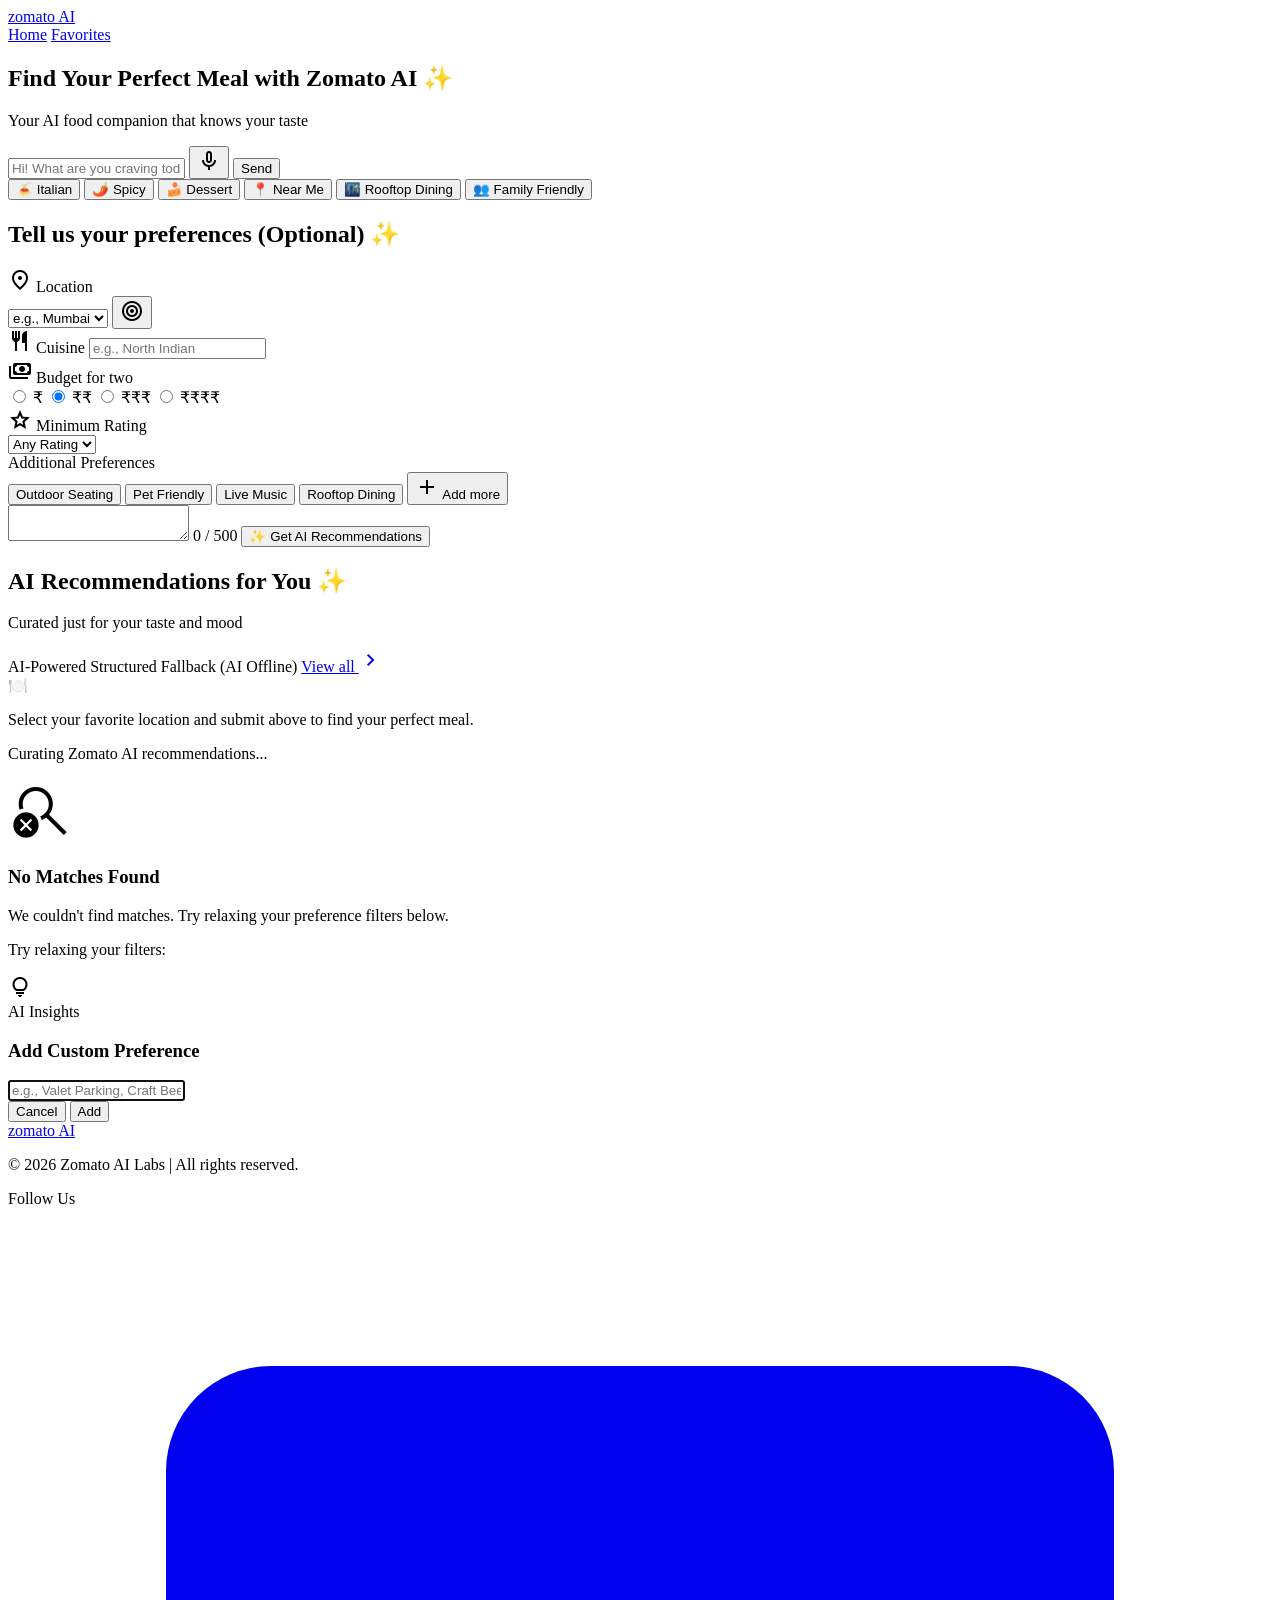
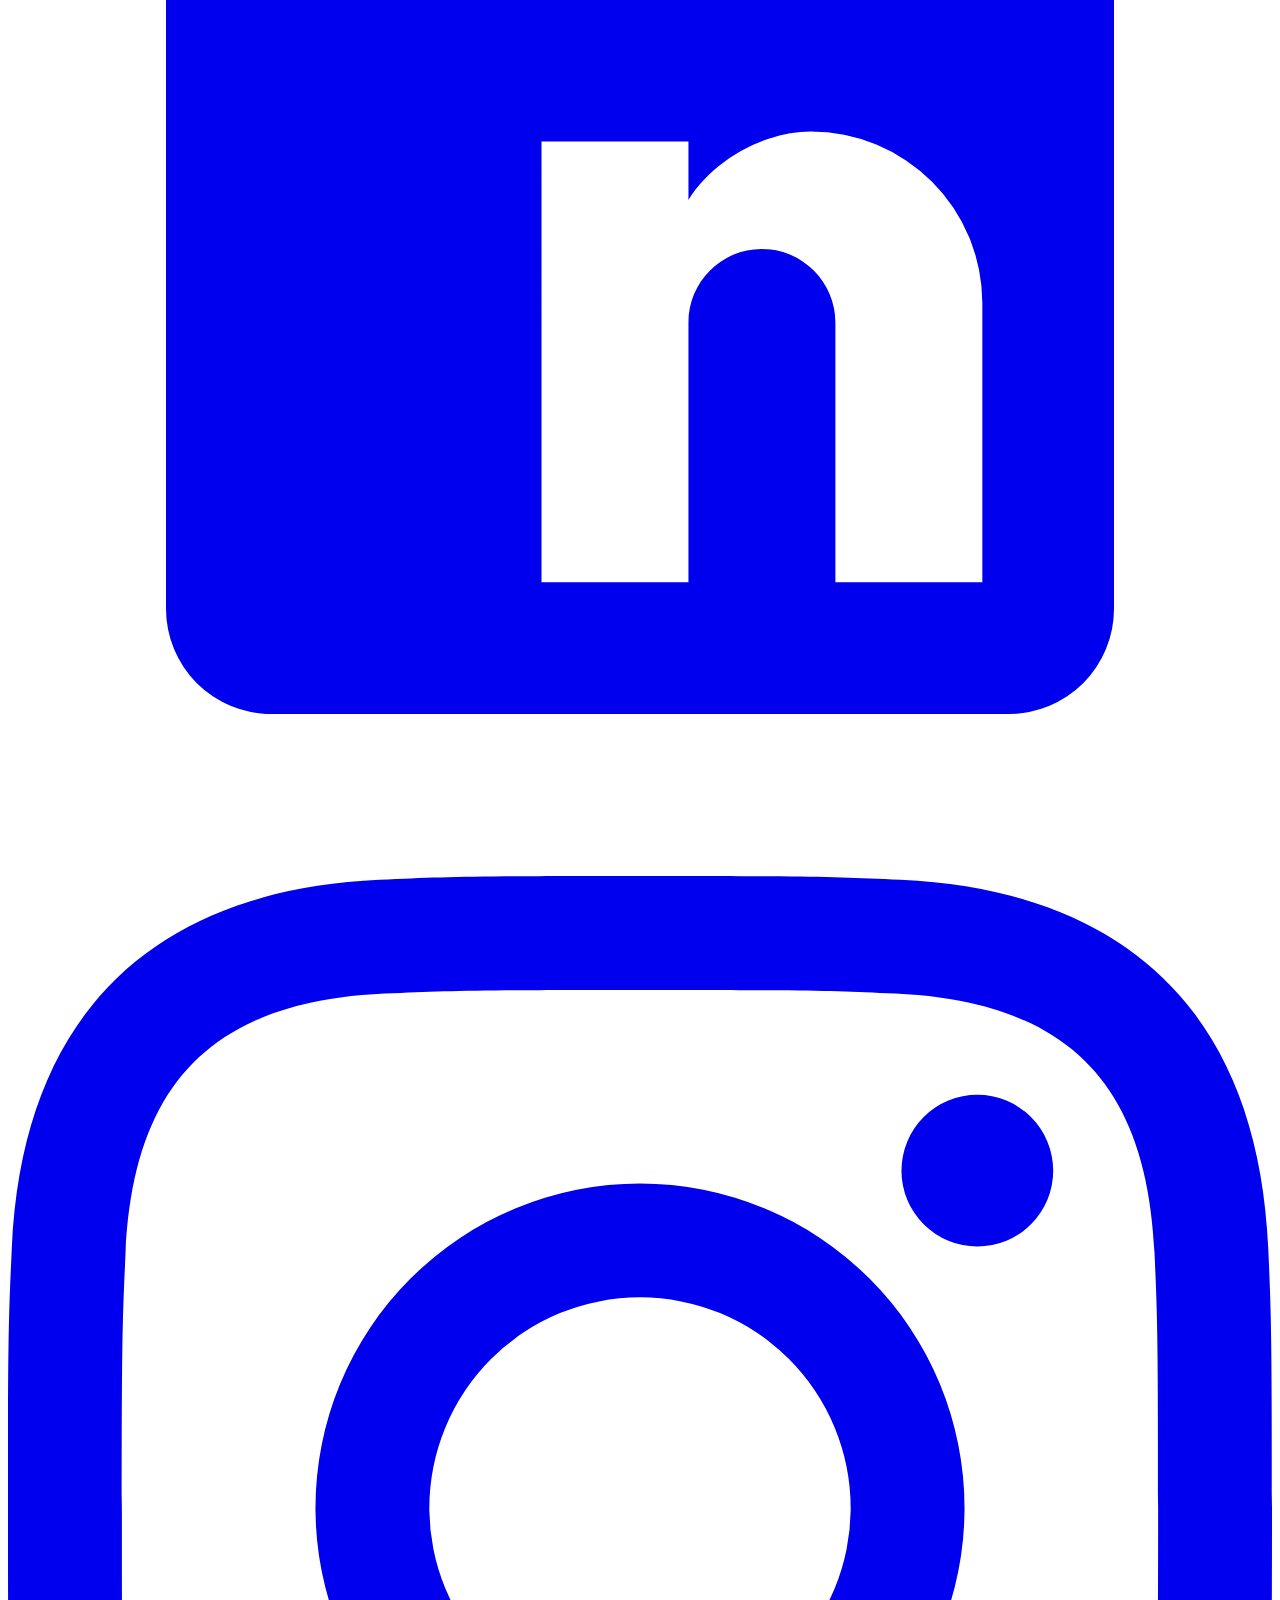
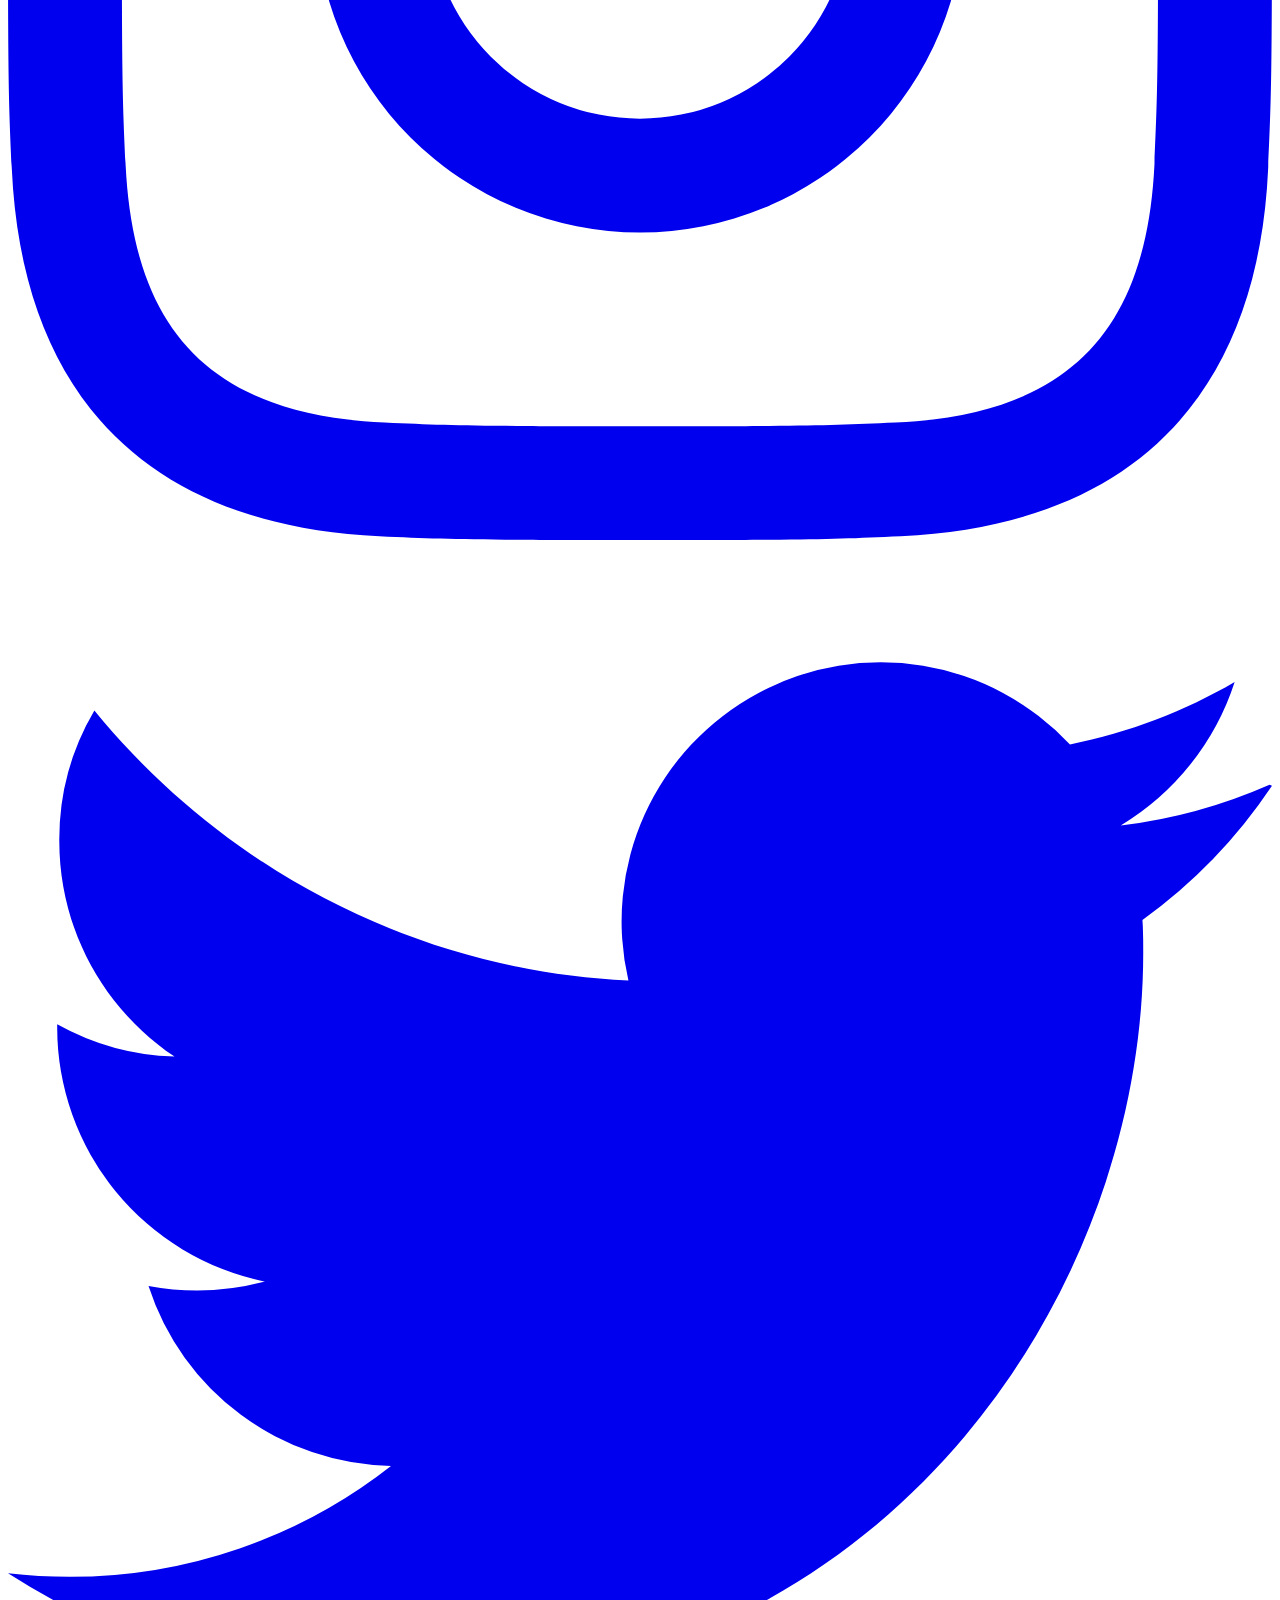
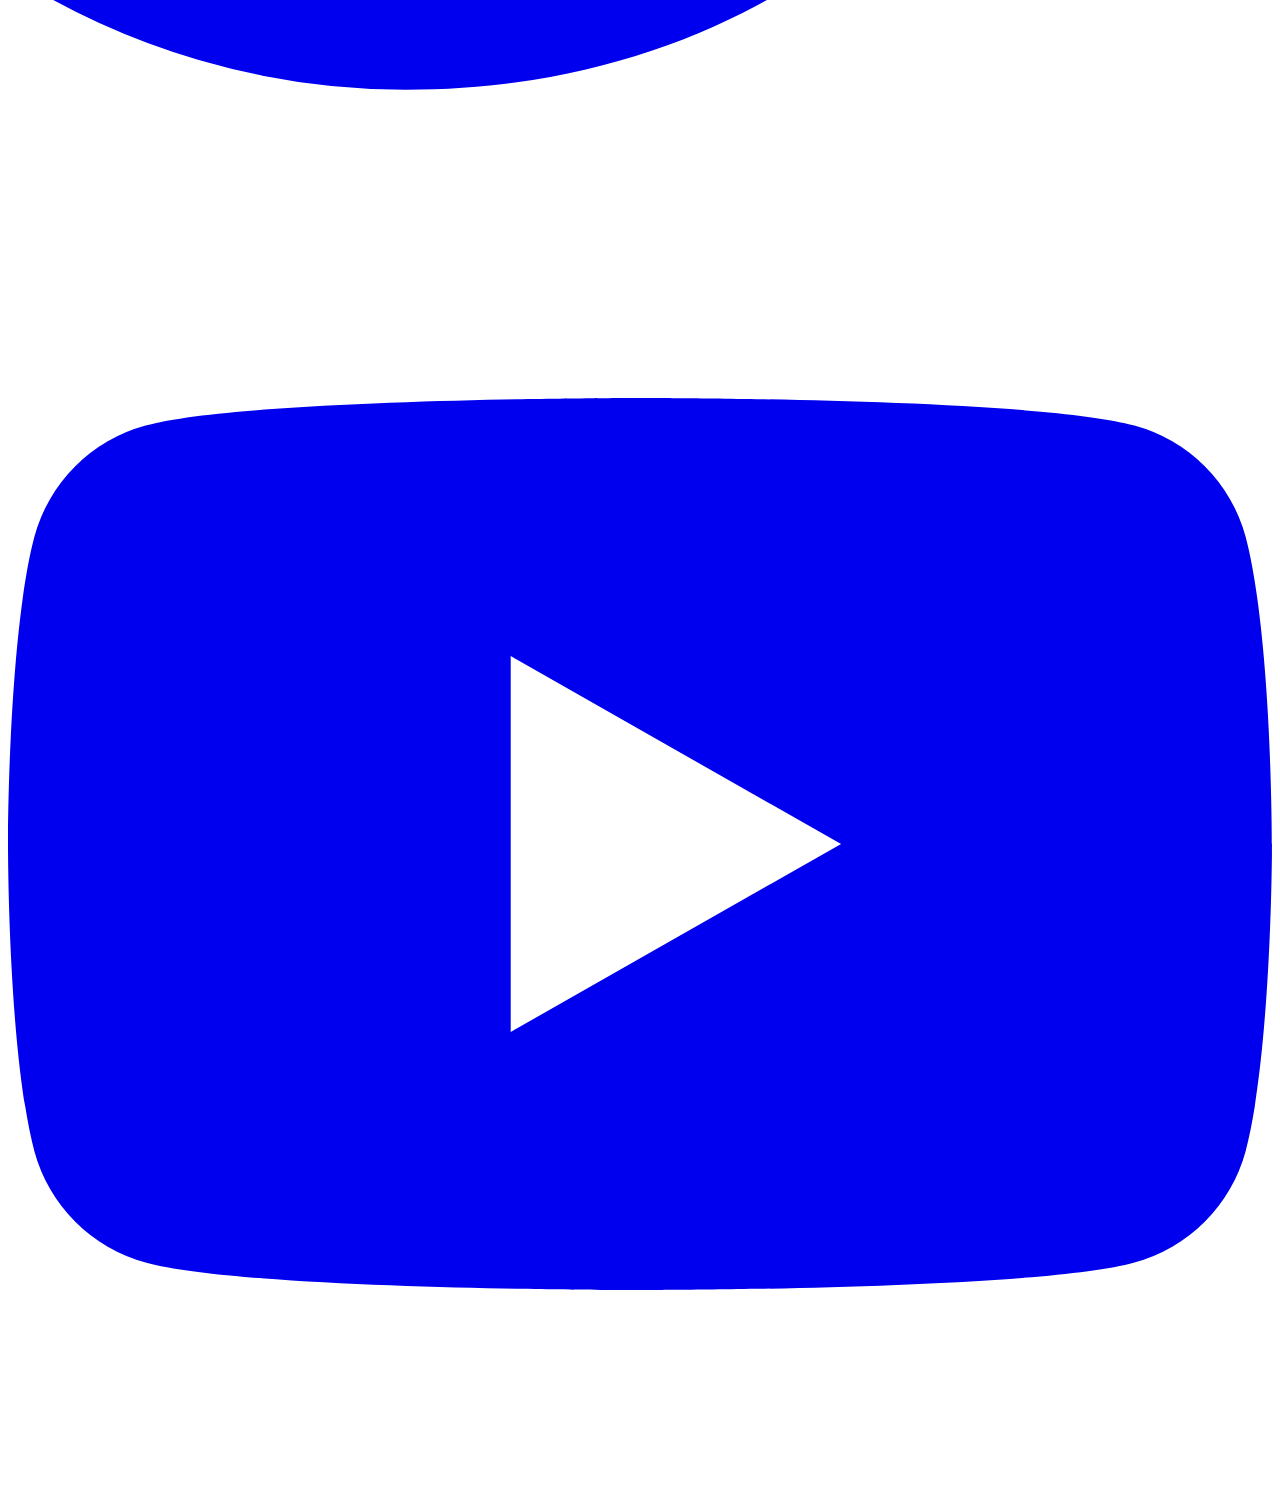
==== phase7/templates/index.html @ 95ca5412 "feat: implement premium Zomato AI landing page and Streamlit deployment" ====
<!DOCTYPE html>
<html lang="en">
<head>
    <meta charset="UTF-8">
    <meta name="viewport" content="width=device-width, initial-scale=1.0">
    <title>Zomato AI - Find Your Perfect Meal</title>
    <meta name="description" content="Discover the best dining spots with Zomato AI. Tailored matches using Hugging Face Zomato dataset and Gemini intelligence.">
    <!-- Google Fonts: Inter & Outfit -->
    <link rel="preconnect" href="https://fonts.googleapis.com">
    <link rel="preconnect" href="https://fonts.gstatic.com" crossorigin>
    <link href="https://fonts.googleapis.com/css2?family=Inter:wght@300;400;500;600;700&family=Outfit:wght@300;400;500;600;700&display=swap" rel="stylesheet">
    <!-- Google Material Symbols Outlined -->
    <link href="https://fonts.googleapis.com/css2?family=Material+Symbols+Outlined:opsz,wght,FILL,GRAD@20..48,100..700,0..1,-50..200&display=swap" rel="stylesheet">
    <!-- Main Stylesheet -->
    <link rel="stylesheet" href="/static/css/style.css">
</head>
<body>
    <!-- Top Navbar -->
    <nav class="top-navbar">
        <div class="nav-container">
            <a href="#" class="brand">
                <span class="brand-zomato">zomato</span>
                <span class="brand-ai">AI</span>
            </a>
            <div class="nav-links">
                <a href="#" class="nav-link active">Home</a>
                <a href="#" class="nav-link">Favorites</a>
            </div>
            <!-- Empty placeholder to balance flex row -->
            <div style="width: 80px;"></div>
        </div>
    </nav>

    <!-- Full-width Hero Banner Section -->
    <section class="hero-banner">
        <div class="hero-overlay"></div>
        <div class="hero-content-wrapper">
            <h1 class="hero-title">Find Your Perfect Meal with Zomato AI ✨</h1>
            <p class="hero-subtitle">Your AI food companion that knows your taste</p>
            
            <!-- Conversational Search Bar -->
            <div class="conversational-search-bar">
                <input type="text" id="conversational-search-input" placeholder="Hi! What are you craving today?" aria-label="Craving Search">
                <button type="button" class="mic-btn" aria-label="Voice Search">
                    <span class="material-symbols-outlined">mic</span>
                </button>
                <button type="button" id="conversational-search-send" class="send-btn">
                    <span>Send</span>
                </button>
            </div>

            <!-- Quick Preference Chips -->
            <div class="quick-preference-chips">
                <button type="button" class="quick-chip" data-value="Italian" data-cuisine="Italian">🍝 Italian</button>
                <button type="button" class="quick-chip" data-value="Spicy" data-context="Spicy">🌶️ Spicy</button>
                <button type="button" class="quick-chip" data-value="Dessert" data-cuisine="Desserts">🍰 Dessert</button>
                <button type="button" class="quick-chip" data-value="Near Me" id="near-me-chip">📍 Near Me</button>
                <button type="button" class="quick-chip" data-value="Rooftop Dining" data-context="Rooftop Dining">🌃 Rooftop Dining</button>
                <button type="button" class="quick-chip" data-value="Family Friendly" data-context="Family Friendly">👥 Family Friendly</button>
            </div>
        </div>
    </section>

    <!-- Main Container -->
    <div class="app-container">
        <!-- Floating Preference Card -->
        <section class="floating-preference-card shadow-soft">
            <h2 class="card-title">Tell us your preferences <span class="optional-text">(Optional)</span> <span class="sparkle-pink">✨</span></h2>
            
            <form id="preferences-form" novalidate>
                <!-- Form Grid Row 1 -->
                <div class="form-grid-row">
                    <!-- Location Selector -->
                    <div class="form-field">
                        <label for="location-select">
                            <span class="material-symbols-outlined label-icon">location_on</span>
                            Location
                        </label>
                        <div class="input-wrapper-icon">
                            <select id="location-select" name="location" required>
                                <option value="" disabled selected>e.g., Mumbai</option>
                            </select>
                            <button type="button" id="geo-location-btn" class="geo-btn" title="Use Current Location">
                                <span class="material-symbols-outlined">target</span>
                            </button>
                        </div>
                    </div>

                    <!-- Cuisine Type -->
                    <div class="form-field">
                        <label for="cuisine-input">
                            <span class="material-symbols-outlined label-icon">restaurant</span>
                            Cuisine
                        </label>
                        <input type="text" id="cuisine-input" name="cuisine" placeholder="e.g., North Indian" list="cuisines-list">
                        <datalist id="cuisines-list">
                            <option value="North Indian">
                            <option value="Chinese">
                            <option value="South Indian">
                            <option value="Fast Food">
                            <option value="Italian">
                            <option value="Continental">
                            <option value="Desserts">
                            <option value="Cafe">
                            <option value="Beverages">
                            <option value="Biryani">
                            <option value="Bakery">
                        </datalist>
                    </div>

                    <!-- Budget for two -->
                    <div class="form-field">
                        <label>
                            <span class="material-symbols-outlined label-icon">payments</span>
                            Budget for two
                        </label>
                        <div class="budget-pills-row" role="radiogroup" aria-required="true" id="budget-group">
                            <label class="budget-pill-label">
                                <input type="radio" id="budget-low" name="budget" value="low">
                                <span class="budget-pill-btn">₹</span>
                            </label>
                            <label class="budget-pill-label">
                                <input type="radio" id="budget-medium" name="budget" value="medium" checked>
                                <span class="budget-pill-btn">₹₹</span>
                            </label>
                            <label class="budget-pill-label">
                                <input type="radio" id="budget-high" name="budget" value="high">
                                <span class="budget-pill-btn">₹₹₹</span>
                            </label>
                            <label class="budget-pill-label">
                                <input type="radio" id="budget-high-max" name="budget" value="high">
                                <span class="budget-pill-btn">₹₹₹₹</span>
                            </label>
                        </div>
                    </div>

                    <!-- Minimum Rating -->
                    <div class="form-field">
                        <label for="rating-select">
                            <span class="material-symbols-outlined label-icon">star</span>
                            Minimum Rating
                        </label>
                        <div class="select-wrapper">
                            <select id="rating-select" name="min_rating">
                                <option value="0.0" selected>Any Rating</option>
                                <option value="3.0">3.0+ ★</option>
                                <option value="3.5">3.5+ ★</option>
                                <option value="4.0">4.0+ ★</option>
                                <option value="4.5">4.5+ ★</option>
                            </select>
                        </div>
                    </div>
                </div>

                <!-- Form Grid Row 2: Additional Preferences and Submit -->
                <div class="form-flex-row">
                    <div class="additional-pref-section">
                        <label>Additional Preferences</label>
                        <div class="pref-chips-row" id="pref-chips-container">
                            <button type="button" class="pref-chip-btn" data-value="outdoor seating">Outdoor Seating</button>
                            <button type="button" class="pref-chip-btn" data-value="pet friendly">Pet Friendly</button>
                            <button type="button" class="pref-chip-btn" data-value="live music">Live Music</button>
                            <button type="button" class="pref-chip-btn" data-value="rooftop">Rooftop Dining</button>
                            <button type="button" class="pref-chip-btn add-more-btn" id="add-more-chip-btn">
                                <span class="material-symbols-outlined">add</span> Add more
                            </button>
                        </div>
                    </div>
                    
                    <div class="form-submit-section">
                        <!-- Keep a hidden context-textarea for app.js character counter and context sync -->
                        <textarea id="context-textarea" name="additional_context" class="hidden"></textarea>
                        <span id="char-counter" class="hidden">0 / 500</span>

                        <button type="submit" id="submit-btn" class="btn-recommend">
                            <span class="btn-text">✨ Get AI Recommendations</span>
                            <span class="spinner hidden"></span>
                        </button>
                    </div>
                </div>
            </form>
        </section>

        <!-- Recommendations Results Section -->
        <section class="results-section" aria-labelledby="results-title">
            <div class="results-header">
                <div class="results-header-titles">
                    <h2 id="results-title" class="section-title">AI Recommendations for You ✨</h2>
                    <p class="section-subtitle-text">Curated just for your taste and mood</p>
                </div>
                <div class="results-header-actions">
                    <span id="ai-badge" class="badge badge-ai hidden">AI-Powered</span>
                    <span id="fallback-badge" class="badge badge-fallback hidden">Structured Fallback (AI Offline)</span>
                    <a href="#" class="view-all-link">View all <span class="material-symbols-outlined">chevron_right</span></a>
                </div>
            </div>

            <!-- Initial State / Loading / Error -->
            <div id="results-placeholder" class="placeholder-box">
                <div class="placeholder-icon">🍽️</div>
                <p>Select your favorite location and submit above to find your perfect meal.</p>
            </div>

            <div id="results-loading" class="placeholder-box hidden">
                <div class="loading-animation">
                    <div class="circle"></div>
                    <div class="circle"></div>
                    <div class="circle"></div>
                </div>
                <p class="loading-status">Curating Zomato AI recommendations...</p>
            </div>

            <div id="results-error" class="placeholder-box error-box hidden">
                <div class="placeholder-illustration">
                    <span class="material-symbols-outlined text-primary" style="font-size: 64px;">search_off</span>
                </div>
                <h3 class="error-title">No Matches Found</h3>
                <p id="error-message">We couldn't find matches. Try relaxing your preference filters below.</p>
                <div id="relaxation-suggestions-container" class="hidden">
                    <p class="suggestions-lead">Try relaxing your filters:</p>
                    <div id="relaxation-suggestions-list" class="suggestions-grid"></div>
                </div>
            </div>

            <!-- Results Content -->
            <div id="results-content" class="hidden">
                <div id="summary-card" class="summary-card glassmorphism">
                    <div class="summary-icon-box">
                        <span class="material-symbols-outlined summary-icon">lightbulb</span>
                    </div>
                    <div class="summary-text-container">
                        <span class="summary-tag">AI Insights</span>
                        <p id="summary-text"></p>
                    </div>
                </div>
                <div id="cards-container" class="cards-grid-2col"></div>
            </div>
        </section>
    </div>

    <!-- Modal for adding custom tags -->
    <div id="custom-tag-modal" class="modal-overlay hidden">
        <div class="modal-card">
            <h3>Add Custom Preference</h3>
            <input type="text" id="custom-tag-input" placeholder="e.g., Valet Parking, Craft Beer" autofocus>
            <div class="modal-actions">
                <button type="button" id="modal-cancel-btn" class="modal-btn">Cancel</button>
                <button type="button" id="modal-add-btn" class="modal-btn btn-primary-color">Add</button>
            </div>
        </div>
    </div>

    <!-- Footer -->
    <footer class="app-footer">
        <div class="footer-container">
            <div class="footer-left">
                <a href="#" class="brand">
                    <span class="brand-zomato">zomato</span>
                    <span class="brand-ai">AI</span>
                </a>
                <p class="copyright-text">&copy; 2026 Zomato AI Labs | All rights reserved.</p>
            </div>
            <div class="footer-right">
                <span class="follow-text">Follow Us</span>
                <div class="social-icons">
                    <a href="#" class="social-icon" aria-label="Facebook">
                        <svg class="icon-svg" viewBox="0 0 24 24"><path fill="currentColor" d="M19 3a2 2 0 0 1 2 2v14a2 2 0 0 1-2 2H5a2 2 0 0 1-2-2V5a2 2 0 0 1 2-2h14m-.5 15.5v-5.3a3.26 3.26 0 0 0-3.26-3.26c-.85 0-1.84.52-2.32 1.3v-1.11h-2.79v8.37h2.79v-4.93c0-.77.62-1.4 1.39-1.4a1.4 1.4 0 0 1 1.4 1.4v4.93h2.79z"></path></svg>
                    </a>
                    <a href="#" class="social-icon" aria-label="Instagram">
                        <svg class="icon-svg" viewBox="0 0 24 24"><path fill="currentColor" d="M12 2.163c3.204 0 3.584.012 4.85.07 3.252.148 4.771 1.691 4.919 4.919.058 1.265.069 1.645.069 4.849 0 3.205-.012 3.584-.069 4.849-.149 3.225-1.664 4.771-4.919 4.919-1.266.058-1.644.07-4.85.07-3.204 0-3.584-.012-4.849-.07-3.26-.149-4.771-1.699-4.919-4.92-.058-1.265-.07-1.644-.07-4.849 0-3.204.013-3.583.07-4.849.149-3.227 1.664-4.771 4.919-4.919 1.266-.057 1.645-.069 4.849-.069zM12 0C8.741 0 8.333.014 7.053.072 2.695.272.273 2.69.073 7.051.014 8.333 0 8.741 0 12c0 3.259.014 3.668.072 4.948.2 4.358 2.618 6.78 6.98 6.98 1.281.058 1.689.072 4.948.072 3.259 0 3.668-.014 4.948-.072 4.354-.2 6.782-2.618 6.979-6.98.059-1.28.073-1.689.073-4.948 0-3.259-.014-3.667-.072-4.947-.196-4.354-2.617-6.78-6.979-6.98C15.668.014 15.259 0 12 0zm0 5.838a6.162 6.162 0 1 0 0 12.324 6.162 6.162 0 0 0 0-12.324zM12 16a4 4 0 1 1 0-8 4 4 0 0 1 0 8zm6.406-11.845a1.44 1.44 0 1 0 0 2.881 1.44 1.44 0 0 0 0-2.881z"></path></svg>
                    </a>
                    <a href="#" class="social-icon" aria-label="Twitter">
                        <svg class="icon-svg" viewBox="0 0 24 24"><path fill="currentColor" d="M23.953 4.57a10 10 0 0 1-2.825.775 4.958 4.958 0 0 0 2.163-2.723c-.951.555-2.005.959-3.127 1.184a4.92 4.92 0 0 0-8.384 4.482C7.69 8.095 4.067 6.13 1.64 3.162a4.822 4.822 0 0 0-.666 2.475c0 1.71.87 3.213 2.188 4.096a4.904 4.904 0 0 1-2.228-.616v.06a4.923 4.923 0 0 0 3.946 4.827 4.996 4.996 0 0 1-2.212.085 4.936 4.936 0 0 0 4.604 3.417 9.867 9.867 0 0 1-6.102 2.105c-.39 0-.779-.023-1.17-.067a13.995 13.995 0 0 0 7.557 2.209c9.053 0 13.998-7.496 13.998-13.985 0-.21 0-.42-.015-.63A9.935 9.935 0 0 0 24 4.59z"></path></svg>
                    </a>
                    <a href="#" class="social-icon" aria-label="YouTube">
                        <svg class="icon-svg" viewBox="0 0 24 24"><path fill="currentColor" d="M23.498 6.163a3.003 3.003 0 0 0-2.11-2.108C19.53 3.53 12 3.53 12 3.53s-7.53 0-9.388.525A3.003 3.003 0 0 0 .502 6.163C0 8.07 0 12 0 12s0 3.93.502 5.837a3.003 3.003 0 0 0 2.11 2.108c1.858.525 9.388.525 9.388.525s7.53 0 9.388-.525a3.003 3.003 0 0 0 2.11-2.108C24 15.93 24 12 24 12s0-3.93-.502-5.837zM9.545 15.568V8.432L15.818 12l-6.273 3.568z"></path></svg>
                    </a>
                </div>
            </div>
        </div>
    </footer>

    <!-- Main Logic -->
    <script src="/static/js/app.js"></script>
</body>
</html>
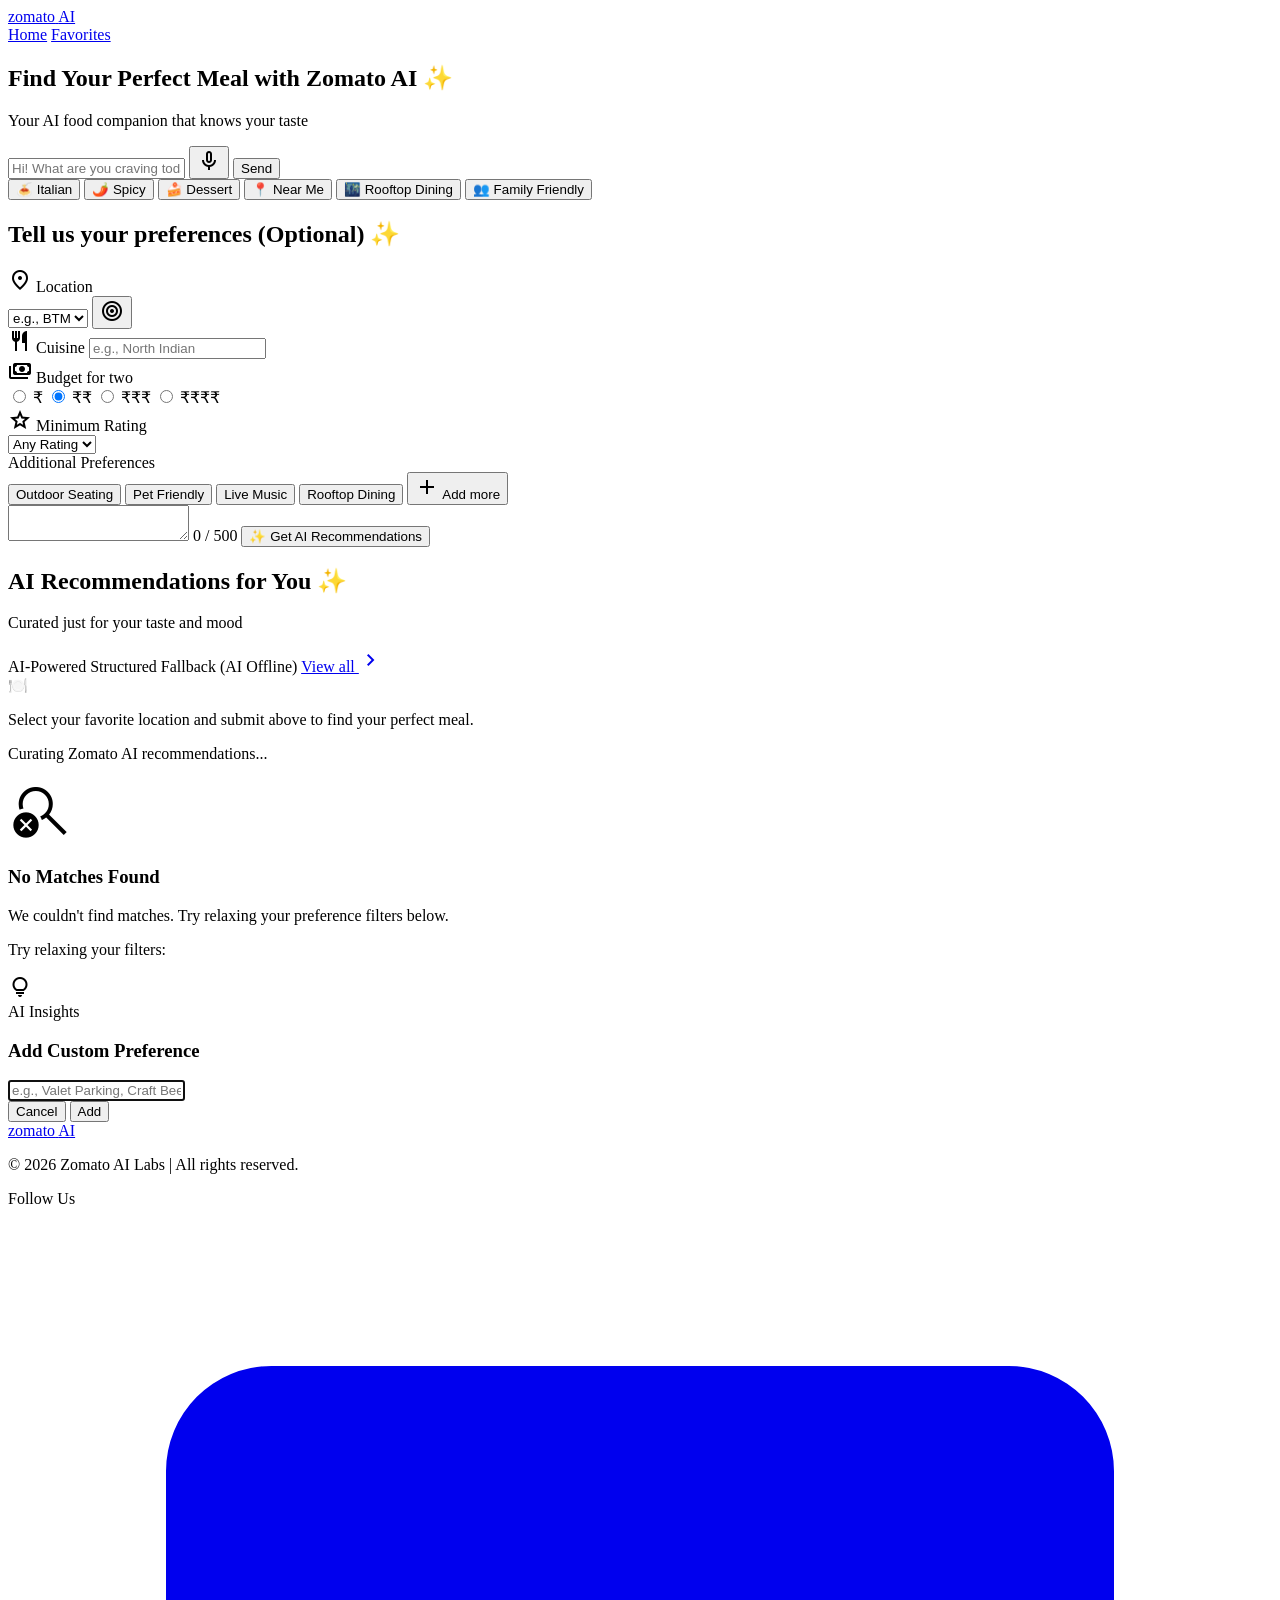
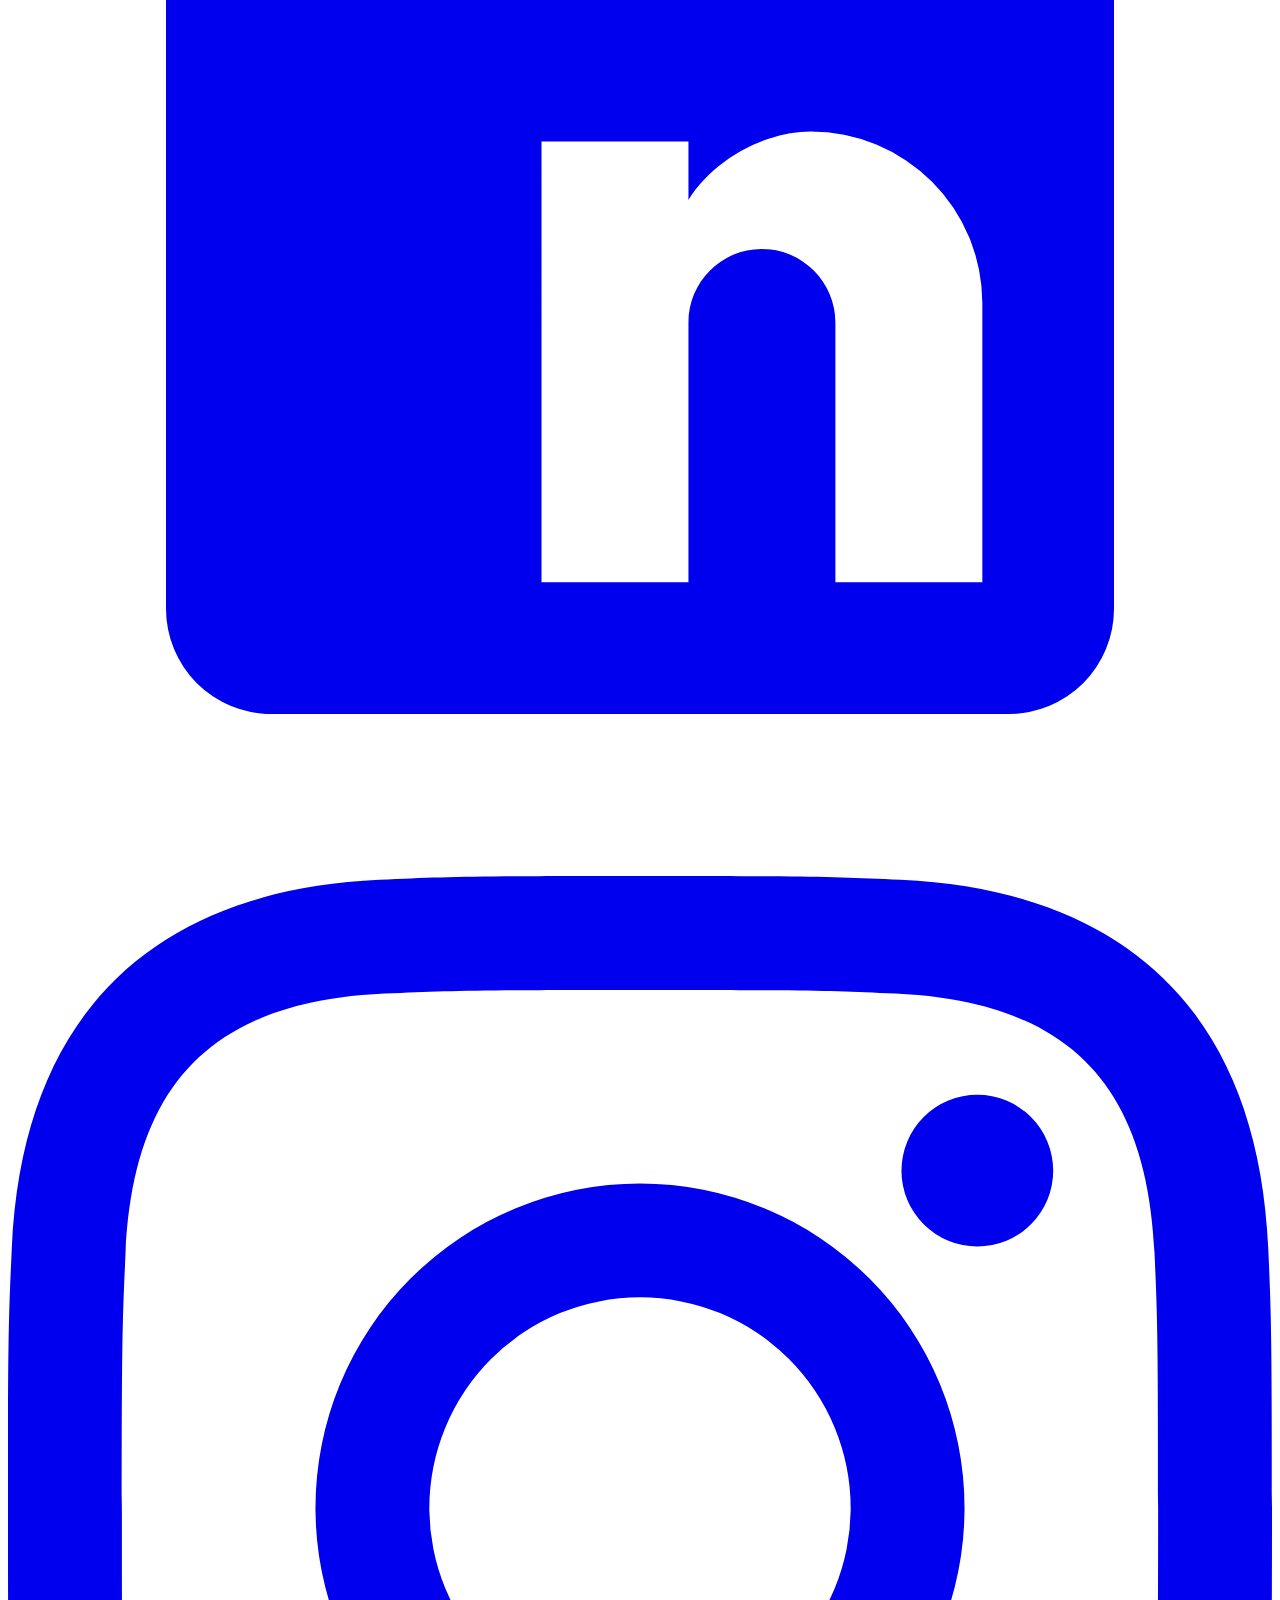
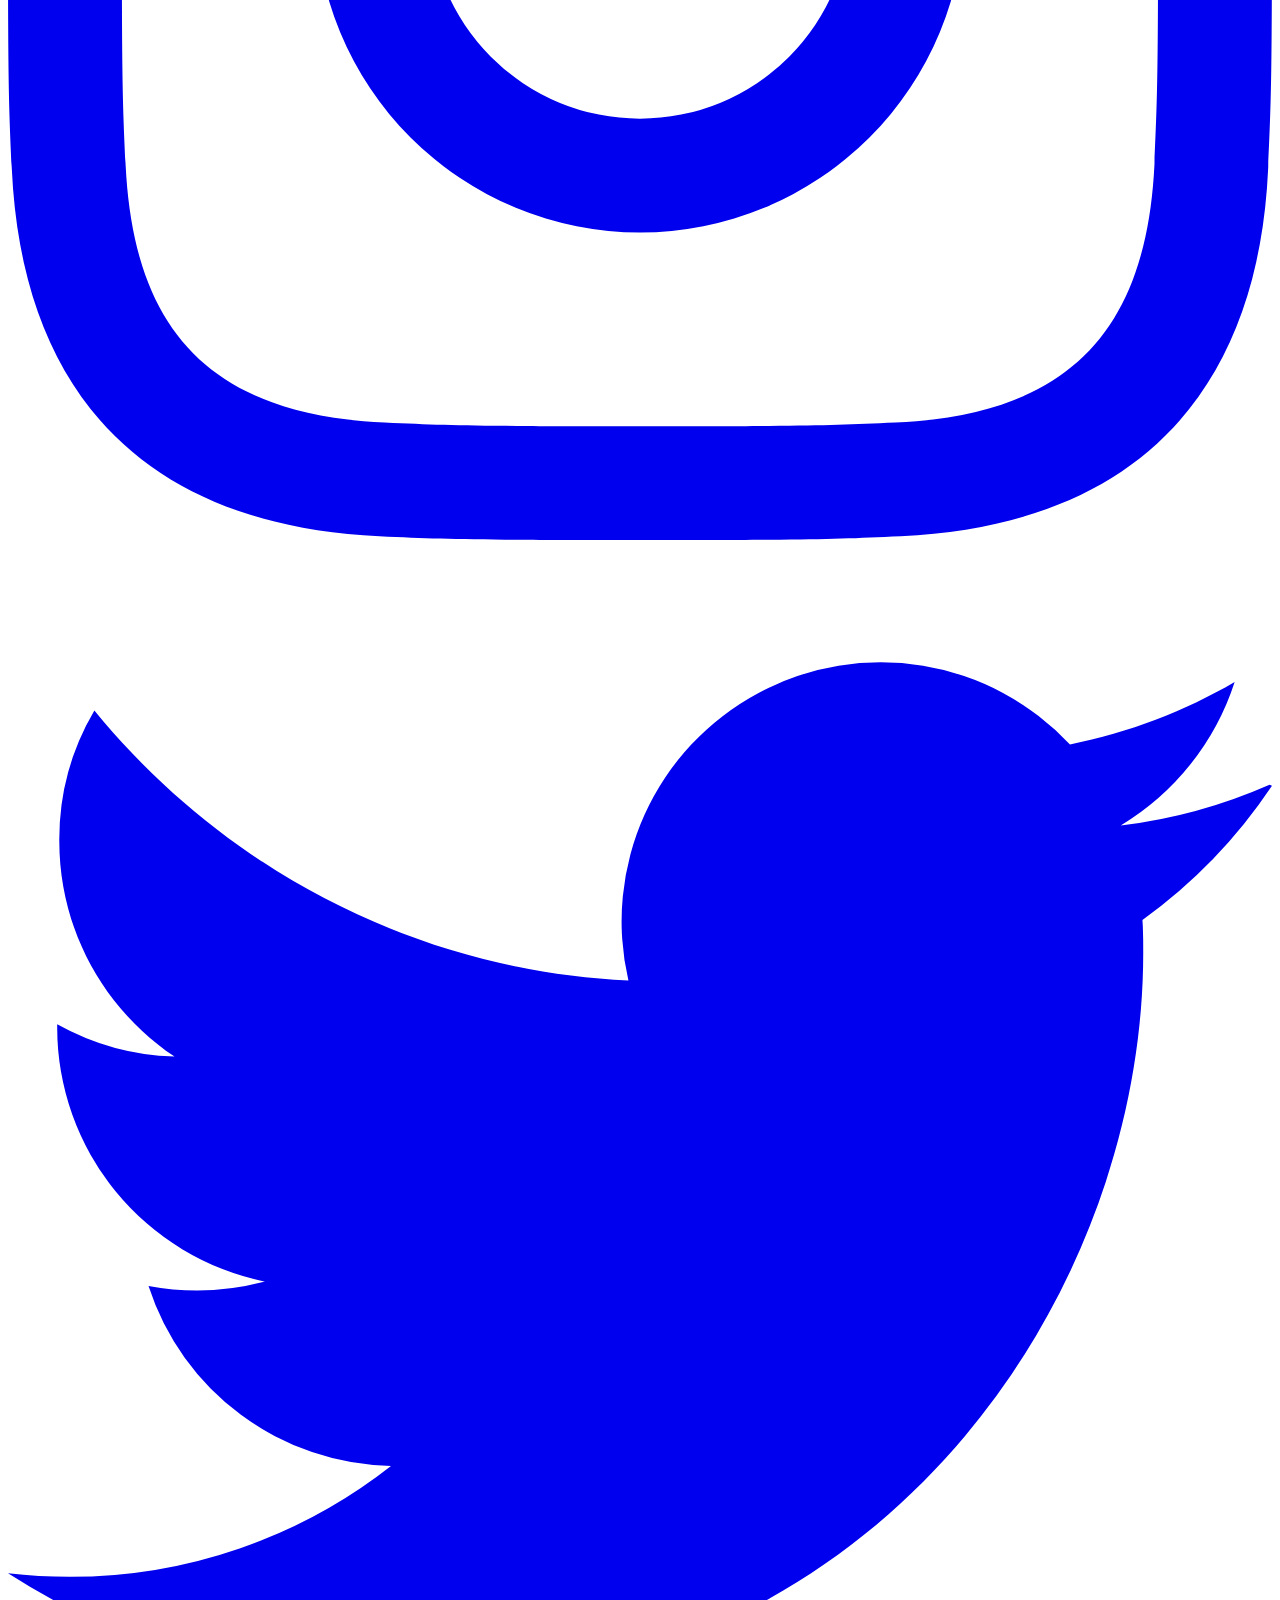
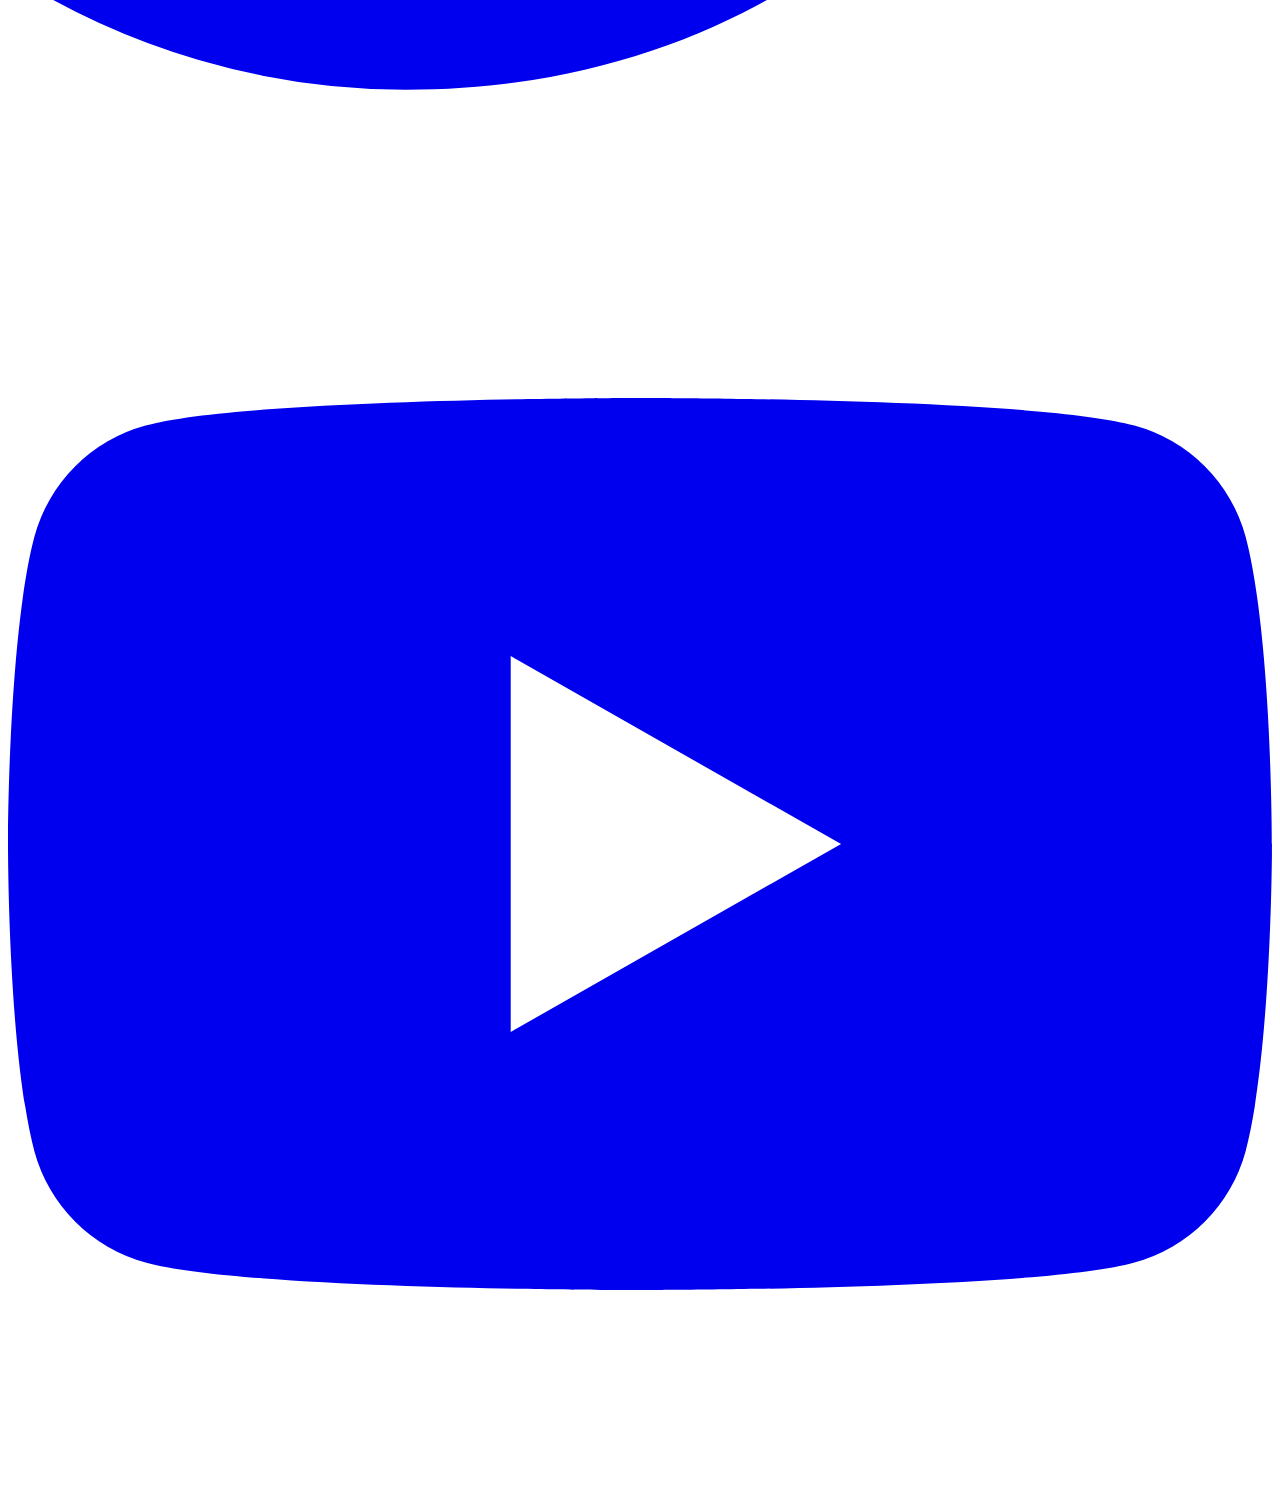
==== commit a6cf40d5: "Update location placeholder to BTM and update food banner image" ====
--- a/phase7/templates/index.html
+++ b/phase7/templates/index.html
@@ -78,7 +78,7 @@
                         </label>
                         <div class="input-wrapper-icon">
                             <select id="location-select" name="location" required>
-                                <option value="" disabled selected>e.g., Mumbai</option>
+                                <option value="" disabled selected>e.g., BTM</option>
                             </select>
                             <button type="button" id="geo-location-btn" class="geo-btn" title="Use Current Location">
                                 <span class="material-symbols-outlined">target</span>
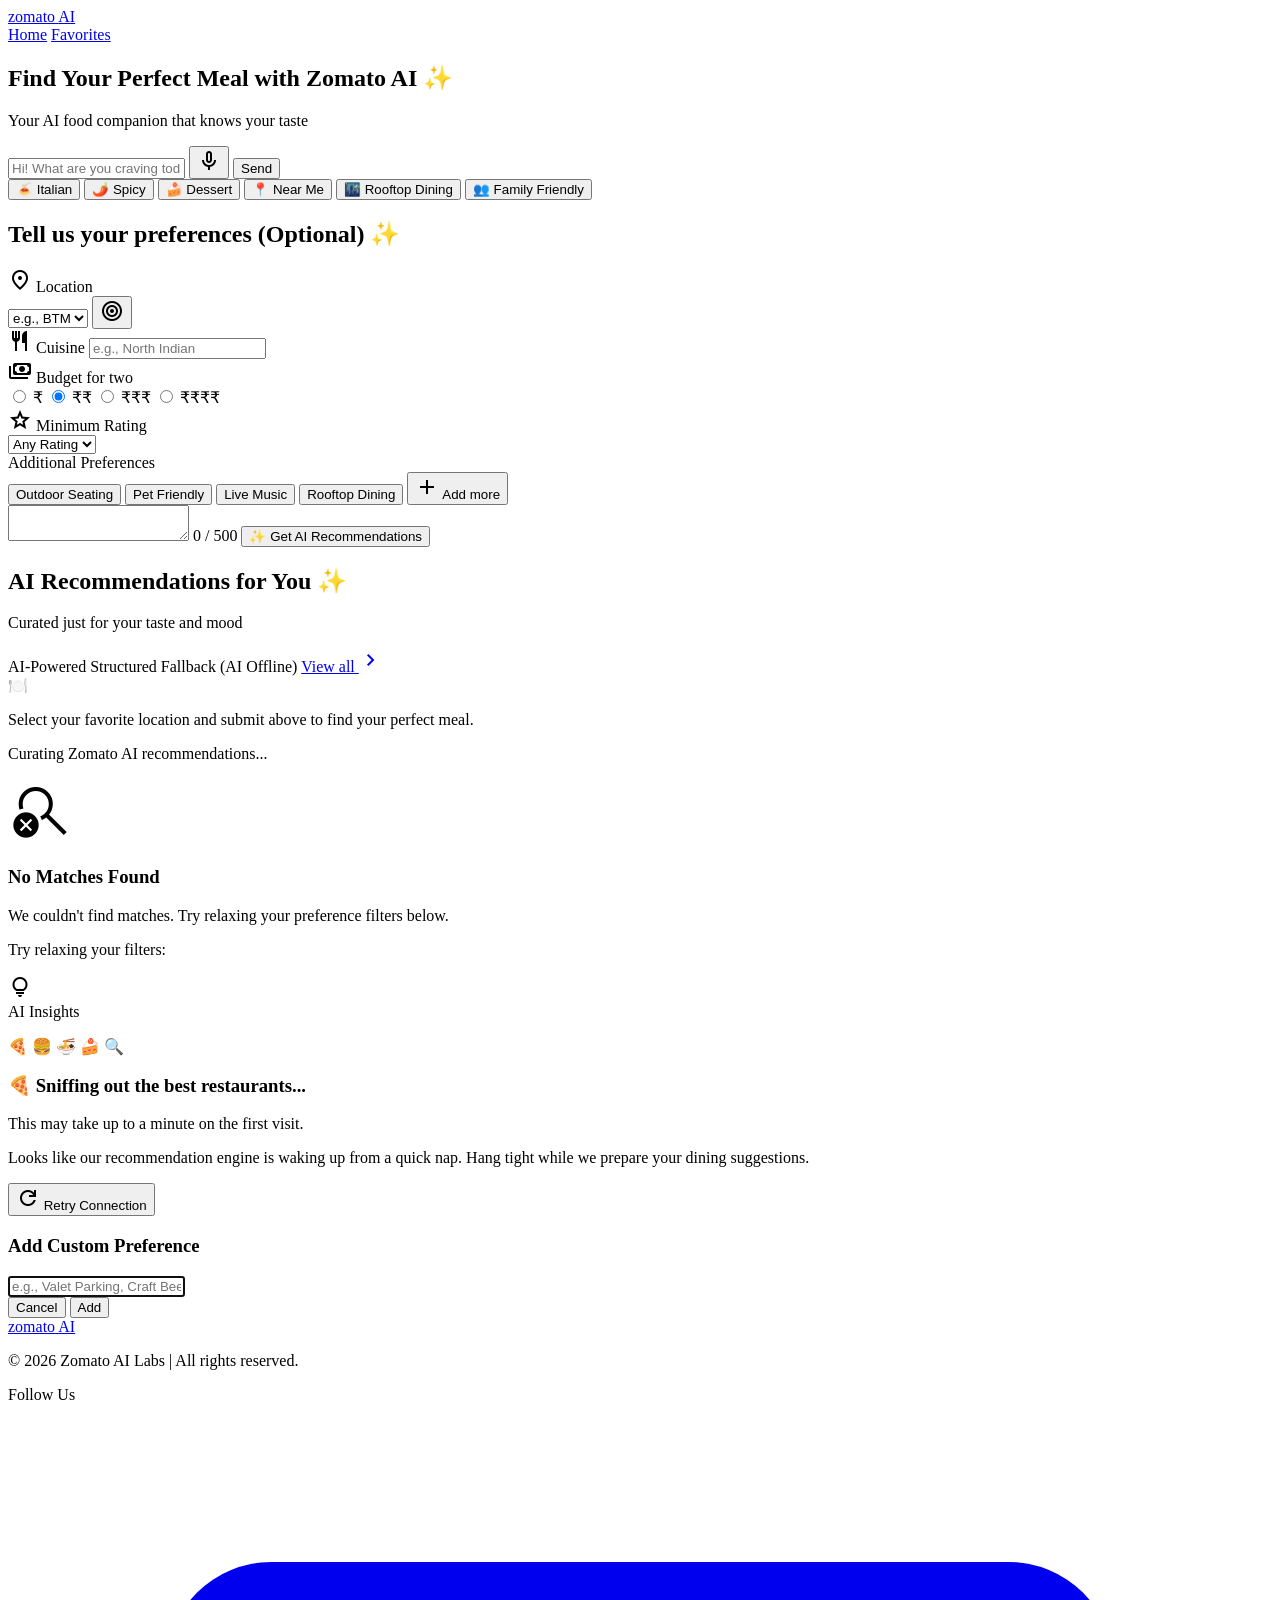
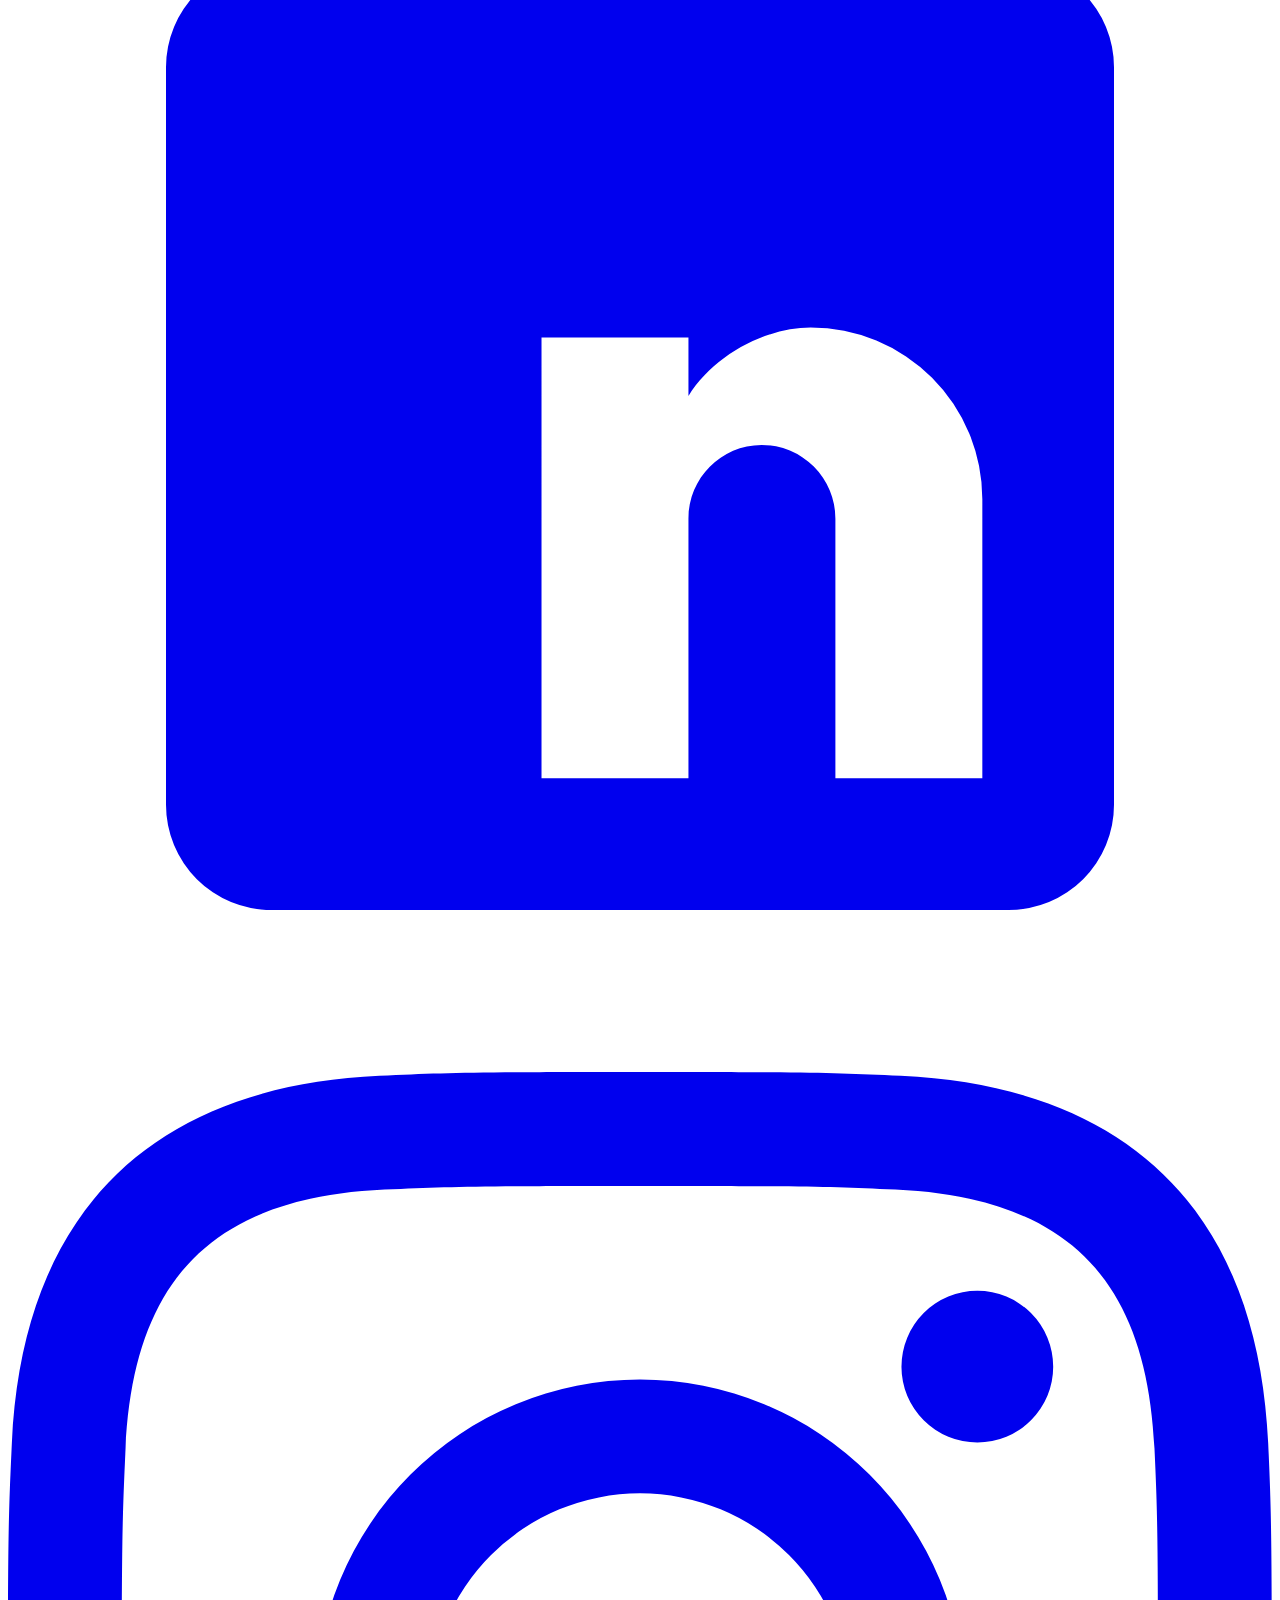
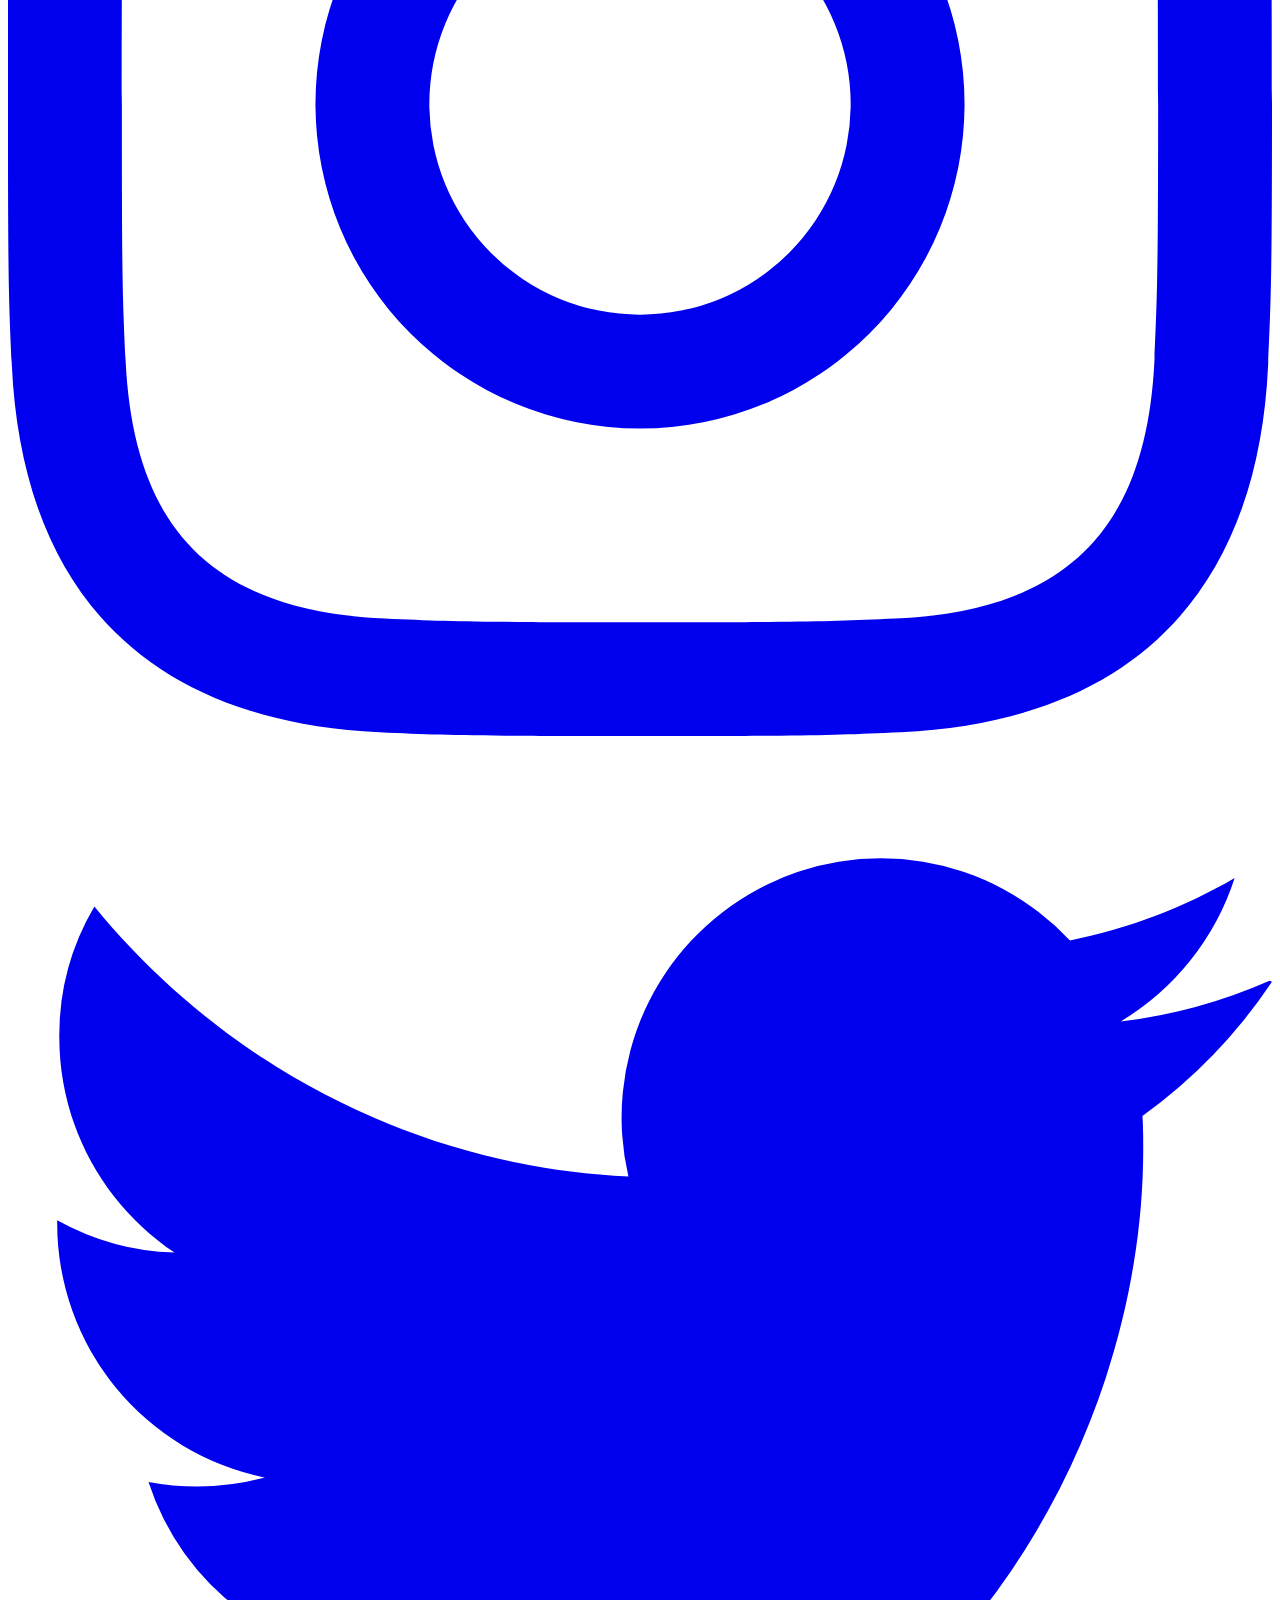
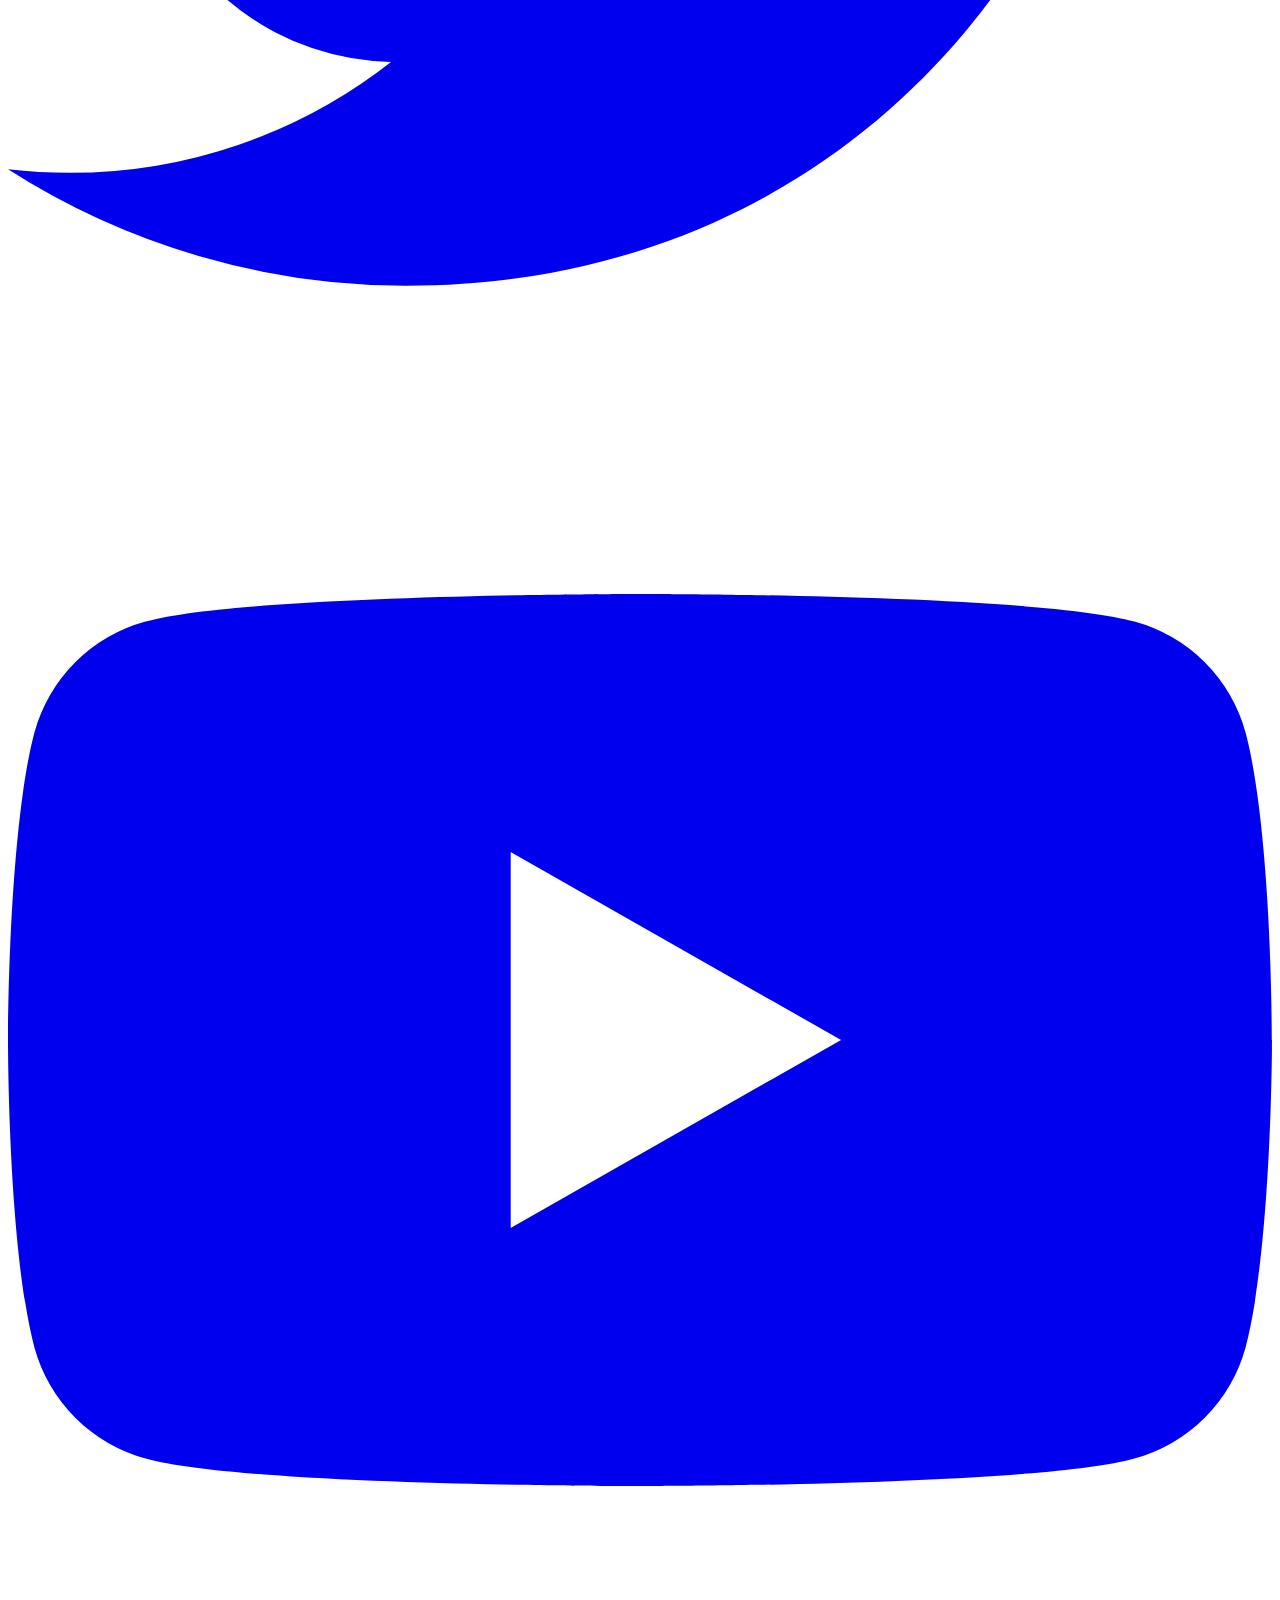
==== commit 1b7338c0: "feat: add creative glassmorphic loading overlay for Render cold starts and API loading states with d" ====
--- a/phase7/templates/index.html
+++ b/phase7/templates/index.html
@@ -238,6 +238,38 @@
         </section>
     </div>
 
+    <!-- Creative Global Loading Overlay -->
+    <div id="global-loading-overlay" class="modal-overlay hidden">
+        <div class="loading-card glassmorphism shadow-soft">
+            <div class="loading-food-animation">
+                <span class="food-emoji bubble-1">🍕</span>
+                <span class="food-emoji bubble-2">🍔</span>
+                <span class="food-emoji bubble-3">🍜</span>
+                <span class="food-emoji bubble-4">🍰</span>
+                <span class="food-emoji main-pulse">🔍</span>
+            </div>
+            <h3 id="loading-title">🍕 Sniffing out the best restaurants...</h3>
+            <p id="loading-subtitle">This may take up to a minute on the first visit.</p>
+            
+            <div class="premium-progress-bar" id="loading-progress-bar">
+                <div class="progress-bar-fill"></div>
+            </div>
+            
+            <!-- Dynamic nap warning text, hidden by default -->
+            <p id="loading-nap-text" class="nap-warning hidden">
+                Looks like our recommendation engine is waking up from a quick nap. Hang tight while we prepare your dining suggestions.
+            </p>
+
+            <!-- Friendly error container with Retry button, hidden by default -->
+            <div id="loading-error-container" class="hidden">
+                <p id="loading-error-message" class="error-text"></p>
+                <button type="button" id="loading-retry-btn" class="btn-recommend btn-retry">
+                    <span class="material-symbols-outlined">refresh</span> Retry Connection
+                </button>
+            </div>
+        </div>
+    </div>
+
     <!-- Modal for adding custom tags -->
     <div id="custom-tag-modal" class="modal-overlay hidden">
         <div class="modal-card">
